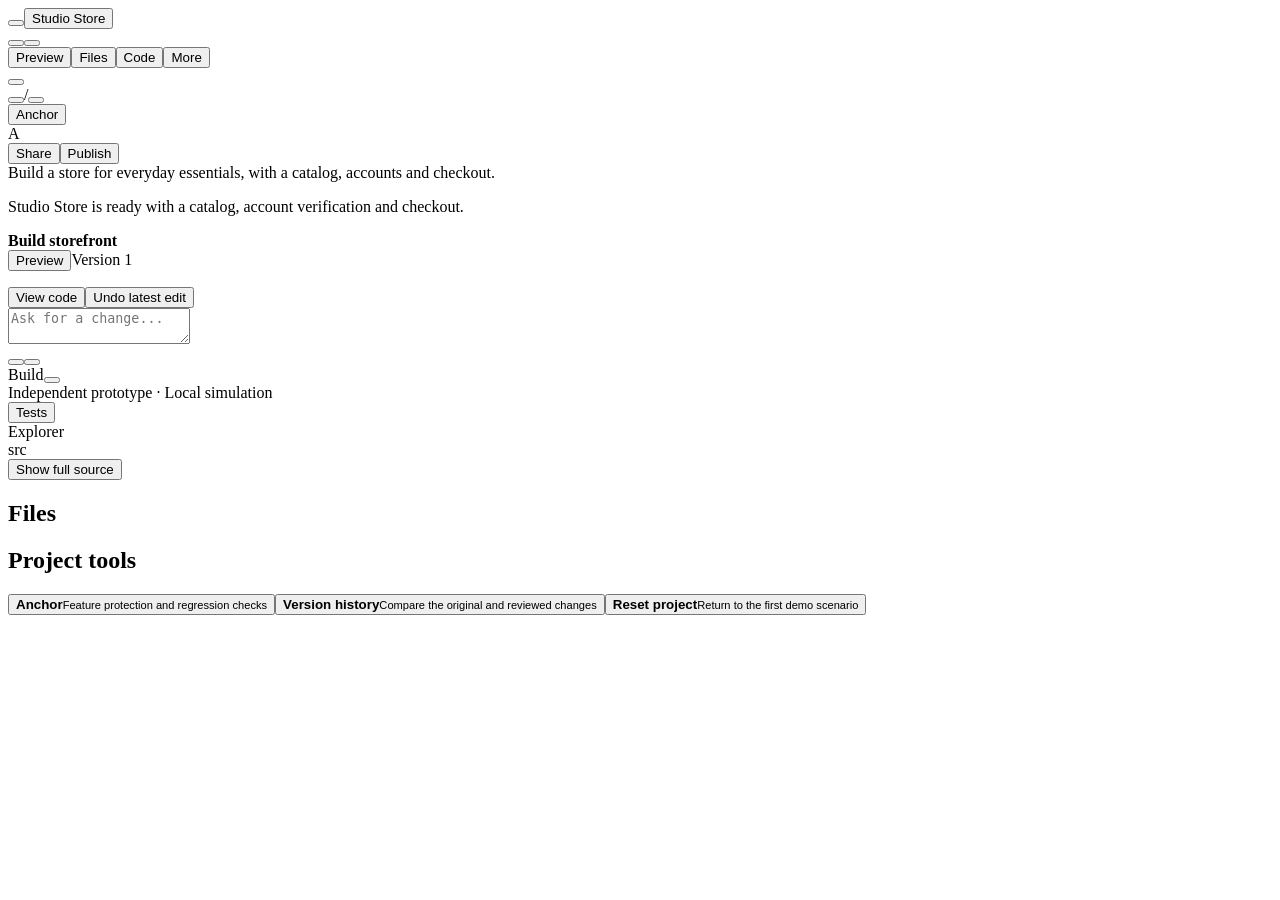
==== template.html @ e974dcbf "Release Anchor v0.2: feature-level regression protection Introduce the browser-based builder prototy" ====
<!doctype html><html lang="en"><head><meta charset="utf-8"><meta name="viewport" content="width=device-width,initial-scale=1"><meta name="color-scheme" content="dark light"><title>Studio Store | Anchor</title><style>/*__CSS__*/</style></head><body>
<header class="topbar">
  <div class="projectbar"><button class="icon-button brand-mark" id="project-menu" title="Project menu" aria-label="Project menu"><span data-icon="menu"></span></button><button class="project-name" id="project-switch">Studio Store <span data-icon="chevron"></span></button><div class="top-spacer"></div><button id="history" class="icon-button" title="History" data-icon="history"></button><button id="hide-chat" class="icon-button" title="Toggle chat panel" data-icon="panel"></button></div>
  <div class="toolbar"><nav class="main-tabs"><button class="tab active" data-tab="preview" title="Preview"><span data-icon="globe"></span><span class="tab-label">Preview</span></button><button class="tab" data-tab="files" title="Files"><span data-icon="folder"></span><span class="tab-label">Files</span></button><button class="tab" data-tab="code" title="Code"><span data-icon="code"></span><span class="tab-label">Code</span></button><button class="tab" data-tab="more" title="More"><span data-icon="more"></span><span class="tab-label">More</span></button></nav><div class="preview-controls" id="preview-controls"><button class="icon-button" id="device" title="Toggle desktop/mobile preview" data-icon="monitor"></button><div class="address"><button id="refresh" class="icon-button" title="Refresh preview" data-icon="refresh"></button><span>/</span><button id="open-preview" class="icon-button" title="Expand preview" data-icon="external"></button></div></div><div class="top-spacer"></div><button class="anchor-top" id="anchor-top"><span data-icon="anchor"></span><span>Anchor</span><span class="count" id="anchor-count" hidden></span></button><div class="avatar" title="Local workspace" aria-label="Local workspace">A</div><button class="quiet share" id="share">Share</button><button class="publish" id="publish">Publish</button></div>
</header>
<main class="workspace" id="workspace">
<aside class="chat" id="chat"><div class="chat-scroll" id="chat-scroll"><div class="message user first-msg">Build a store for everyday essentials, with a catalog, accounts and checkout.</div><div class="assistant"><p>Studio Store is ready with a catalog, account verification and checkout.</p><div class="version-card"><div><span data-icon="check"></span><b>Build storefront</b></div><div class="version-actions"><button data-action="baseline"><span data-icon="globe"></span> Preview</button><span>Version 1</span></div></div></div><div id="run-message" class="message user"></div><div class="assistant"><p id="assistant-response"></p><div id="review-card" aria-live="polite"></div><div class="response-actions"><button class="text-link" id="review-code"><span data-icon="code"></span> View code</button><button class="text-link" id="undo"><span data-icon="history"></span> Undo latest edit</button></div></div><div class="chat-end"></div></div>
<div class="composer-wrap"><div id="scenario-chips" class="scenario-chips"></div><div class="composer"><textarea id="prompt-input" aria-label="Change request" placeholder="Ask for a change..." rows="2" spellcheck="false"></textarea><div class="composer-bar"><button class="icon-button" id="examples" title="Choose an example" data-icon="plus"></button><button class="anchor-chip" id="anchor-chip"><span data-icon="anchor"></span><span id="anchor-chip-label"></span><span data-icon="chevron"></span></button><div class="top-spacer"></div><span class="build-label">Build</span><button id="send" class="send" aria-label="Send change request" title="Send change request" data-icon="up"></button></div></div><div class="disclaimer">Independent prototype · Local simulation</div></div></aside>
<section class="main-area" id="main-area"><div class="view active" id="view-preview"><div class="preview-frame" id="preview-frame"><div class="store" id="store"></div></div><div class="preview-bottom"><div class="version-switch" id="version-tabs"></div><span id="preview-hint" class="preview-hint" role="status"></span><button class="preview-anchor" id="preview-anchor" title="View regression tests"><span data-icon="activity"></span> Tests</button></div></div>
<div class="view" id="view-code"><div class="code-layout"><aside class="file-tree"><div class="pane-title">Explorer</div><div class="tree-root"><span data-icon="chevron"></span> src</div><div id="file-list"></div></aside><section class="code-pane"><div class="code-head"><span id="code-filename"></span><div class="top-spacer"></div><button class="quiet" id="diff-mode">Show full source</button></div><div id="code-content" class="code-content"></div></section></div></div>
<div class="view" id="view-files"><div class="files-pane"><h2>Files</h2><div id="files-content"></div></div></div>
<div class="view" id="view-more"><div class="files-pane"><h2>Project tools</h2><button class="tool-tile" data-action="anchor"><span data-icon="anchor"></span><div><b>Anchor</b><small>Feature protection and regression checks</small></div><span data-icon="arrow"></span></button><button class="tool-tile" data-action="history"><span data-icon="history"></span><div><b>Version history</b><small>Compare the original and reviewed changes</small></div><span data-icon="arrow"></span></button><button class="tool-tile" data-action="reset"><span data-icon="refresh"></span><div><b>Reset project</b><small>Return to the first demo scenario</small></div><span data-icon="arrow"></span></button></div></div></section>
</main>
<div class="popover" id="project-pop" hidden><b>Studio Store</b><button data-action="reset"><span data-icon="refresh"></span> Reset demo</button><button data-action="theme"><span data-icon="sun"></span> Switch appearance</button><button data-action="history"><span data-icon="history"></span> Version history</button></div>
<div class="popover example-pop" id="example-pop" hidden><b>Try a change</b><div id="examples-list"></div></div>
<div class="overlay" id="overlay" hidden><section class="drawer" role="dialog" aria-modal="true" aria-labelledby="drawer-title"><header class="drawer-header"><div class="drawer-title-wrap"><h2 id="drawer-title"><span data-icon="anchor"></span> Anchor</h2><p id="drawer-subtitle">Feature protection</p></div><div class="top-spacer"></div><button id="close-drawer" class="icon-button" title="Close" data-icon="x"></button></header><div class="drawer-tabs" id="drawer-tabs"><button class="active" data-drawer="locks">Protection</button><button data-drawer="review">Change review</button><button data-drawer="checks">Tests & impact</button></div><div class="drawer-scroll" id="drawer-body"></div><footer class="drawer-footer" id="drawer-footer"></footer></section></div>
<div class="modal-backdrop" id="modal" hidden><section class="modal" role="dialog" aria-modal="true"><header><h2 id="modal-title"></h2><button id="close-modal" class="icon-button" data-icon="x" title="Close"></button></header><div id="modal-body"></div></section></div><div id="toast" role="status" hidden></div>
<script>/*__ENGINE__*/</script><script>/*__APP__*/</script></body></html>
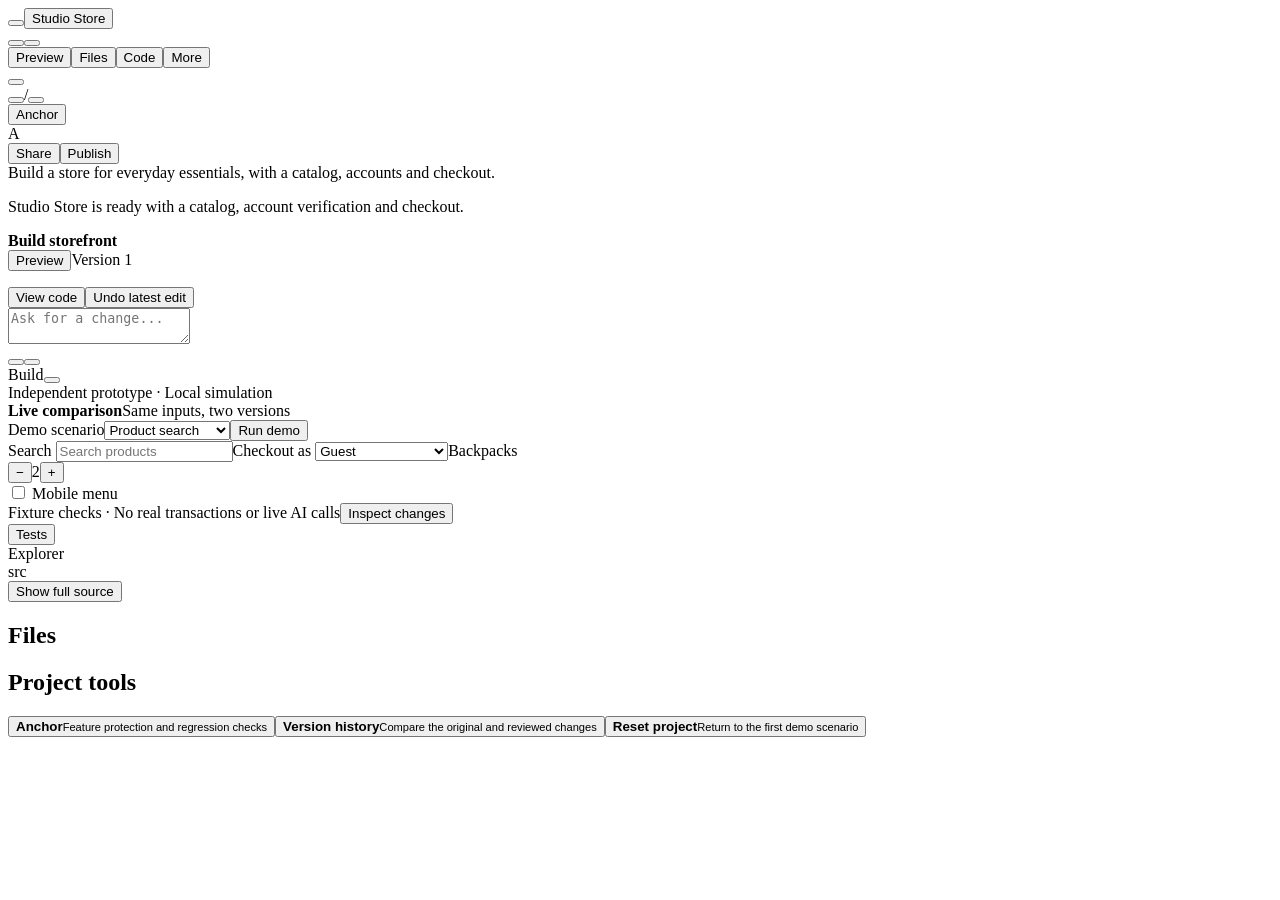
==== commit 20511fb3: "Release Anchor v0.3: guided comparison and storefront photography Add interactive paired previews, s" ====
--- a/template.html
+++ b/template.html
@@ -6,7 +6,7 @@
 <main class="workspace" id="workspace">
 <aside class="chat" id="chat"><div class="chat-scroll" id="chat-scroll"><div class="message user first-msg">Build a store for everyday essentials, with a catalog, accounts and checkout.</div><div class="assistant"><p>Studio Store is ready with a catalog, account verification and checkout.</p><div class="version-card"><div><span data-icon="check"></span><b>Build storefront</b></div><div class="version-actions"><button data-action="baseline"><span data-icon="globe"></span> Preview</button><span>Version 1</span></div></div></div><div id="run-message" class="message user"></div><div class="assistant"><p id="assistant-response"></p><div id="review-card" aria-live="polite"></div><div class="response-actions"><button class="text-link" id="review-code"><span data-icon="code"></span> View code</button><button class="text-link" id="undo"><span data-icon="history"></span> Undo latest edit</button></div></div><div class="chat-end"></div></div>
 <div class="composer-wrap"><div id="scenario-chips" class="scenario-chips"></div><div class="composer"><textarea id="prompt-input" aria-label="Change request" placeholder="Ask for a change..." rows="2" spellcheck="false"></textarea><div class="composer-bar"><button class="icon-button" id="examples" title="Choose an example" data-icon="plus"></button><button class="anchor-chip" id="anchor-chip"><span data-icon="anchor"></span><span id="anchor-chip-label"></span><span data-icon="chevron"></span></button><div class="top-spacer"></div><span class="build-label">Build</span><button id="send" class="send" aria-label="Send change request" title="Send change request" data-icon="up"></button></div></div><div class="disclaimer">Independent prototype · Local simulation</div></div></aside>
-<section class="main-area" id="main-area"><div class="view active" id="view-preview"><div class="preview-frame" id="preview-frame"><div class="store" id="store"></div></div><div class="preview-bottom"><div class="version-switch" id="version-tabs"></div><span id="preview-hint" class="preview-hint" role="status"></span><button class="preview-anchor" id="preview-anchor" title="View regression tests"><span data-icon="activity"></span> Tests</button></div></div>
+<section class="main-area" id="main-area"><div class="view active" id="view-preview"><div class="demo-toolbar"><div class="demo-toolbar-label"><strong>Live comparison</strong><span>Same inputs, two versions</span></div><label class="demo-scenario-label"><span class="sr-only">Demo scenario</span><select id="demo-scenario" aria-label="Demo scenario"><option value="search">Product search</option><option value="shipping">Free shipping</option><option value="mobile">Mobile navigation</option></select></label><button class="primary demo-run" id="run-demo" type="button"><span data-icon="play"></span> Run demo</button></div><section class="compare-panel" id="compare-panel" aria-label="Side-by-side behavior comparison"><div id="compare-overview" aria-live="polite"></div><div class="compare-controls" id="compare-controls"><label id="compare-search-label">Search <input id="compare-search" type="search" placeholder="Search products" aria-label="Search both versions"></label><label>Checkout as <select id="compare-user" aria-label="Account for both versions"><option value="guest">Guest</option><option value="verified">Verified account</option><option value="unverified">Unverified account</option></select></label><label>Backpacks <div class="quantity-control"><button id="qty-minus" aria-label="Remove one backpack">−</button><output id="compare-qty">2</output><button id="qty-plus" aria-label="Add one backpack">+</button></div></label><label class="compare-mobile-control" id="compare-mobile-label"><input type="checkbox" id="compare-mobile"> Mobile menu</label></div><div id="compare-results" class="compare-results"></div><div class="comparison-footer"><span>Fixture checks · No real transactions or live AI calls</span><button class="text-link" data-action="review">Inspect changes <span data-icon="arrow"></span></button></div></section><div class="preview-frame" id="preview-frame"><div class="store" id="store"></div></div><div class="preview-bottom"><div class="version-switch" id="version-tabs"></div><span id="preview-hint" class="preview-hint" role="status"></span><button class="preview-anchor" id="preview-anchor" title="View regression tests"><span data-icon="activity"></span> Tests</button></div></div>
 <div class="view" id="view-code"><div class="code-layout"><aside class="file-tree"><div class="pane-title">Explorer</div><div class="tree-root"><span data-icon="chevron"></span> src</div><div id="file-list"></div></aside><section class="code-pane"><div class="code-head"><span id="code-filename"></span><div class="top-spacer"></div><button class="quiet" id="diff-mode">Show full source</button></div><div id="code-content" class="code-content"></div></section></div></div>
 <div class="view" id="view-files"><div class="files-pane"><h2>Files</h2><div id="files-content"></div></div></div>
 <div class="view" id="view-more"><div class="files-pane"><h2>Project tools</h2><button class="tool-tile" data-action="anchor"><span data-icon="anchor"></span><div><b>Anchor</b><small>Feature protection and regression checks</small></div><span data-icon="arrow"></span></button><button class="tool-tile" data-action="history"><span data-icon="history"></span><div><b>Version history</b><small>Compare the original and reviewed changes</small></div><span data-icon="arrow"></span></button><button class="tool-tile" data-action="reset"><span data-icon="refresh"></span><div><b>Reset project</b><small>Return to the first demo scenario</small></div><span data-icon="arrow"></span></button></div></div></section>
@@ -15,4 +15,4 @@
 <div class="popover example-pop" id="example-pop" hidden><b>Try a change</b><div id="examples-list"></div></div>
 <div class="overlay" id="overlay" hidden><section class="drawer" role="dialog" aria-modal="true" aria-labelledby="drawer-title"><header class="drawer-header"><div class="drawer-title-wrap"><h2 id="drawer-title"><span data-icon="anchor"></span> Anchor</h2><p id="drawer-subtitle">Feature protection</p></div><div class="top-spacer"></div><button id="close-drawer" class="icon-button" title="Close" data-icon="x"></button></header><div class="drawer-tabs" id="drawer-tabs"><button class="active" data-drawer="locks">Protection</button><button data-drawer="review">Change review</button><button data-drawer="checks">Tests & impact</button></div><div class="drawer-scroll" id="drawer-body"></div><footer class="drawer-footer" id="drawer-footer"></footer></section></div>
 <div class="modal-backdrop" id="modal" hidden><section class="modal" role="dialog" aria-modal="true"><header><h2 id="modal-title"></h2><button id="close-modal" class="icon-button" data-icon="x" title="Close"></button></header><div id="modal-body"></div></section></div><div id="toast" role="status" hidden></div>
-<script>/*__ENGINE__*/</script><script>/*__APP__*/</script></body></html>
+<script>/*__ENGINE__*/</script><script>/*__ASSETS__*/</script><script>/*__APP__*/</script></body></html>
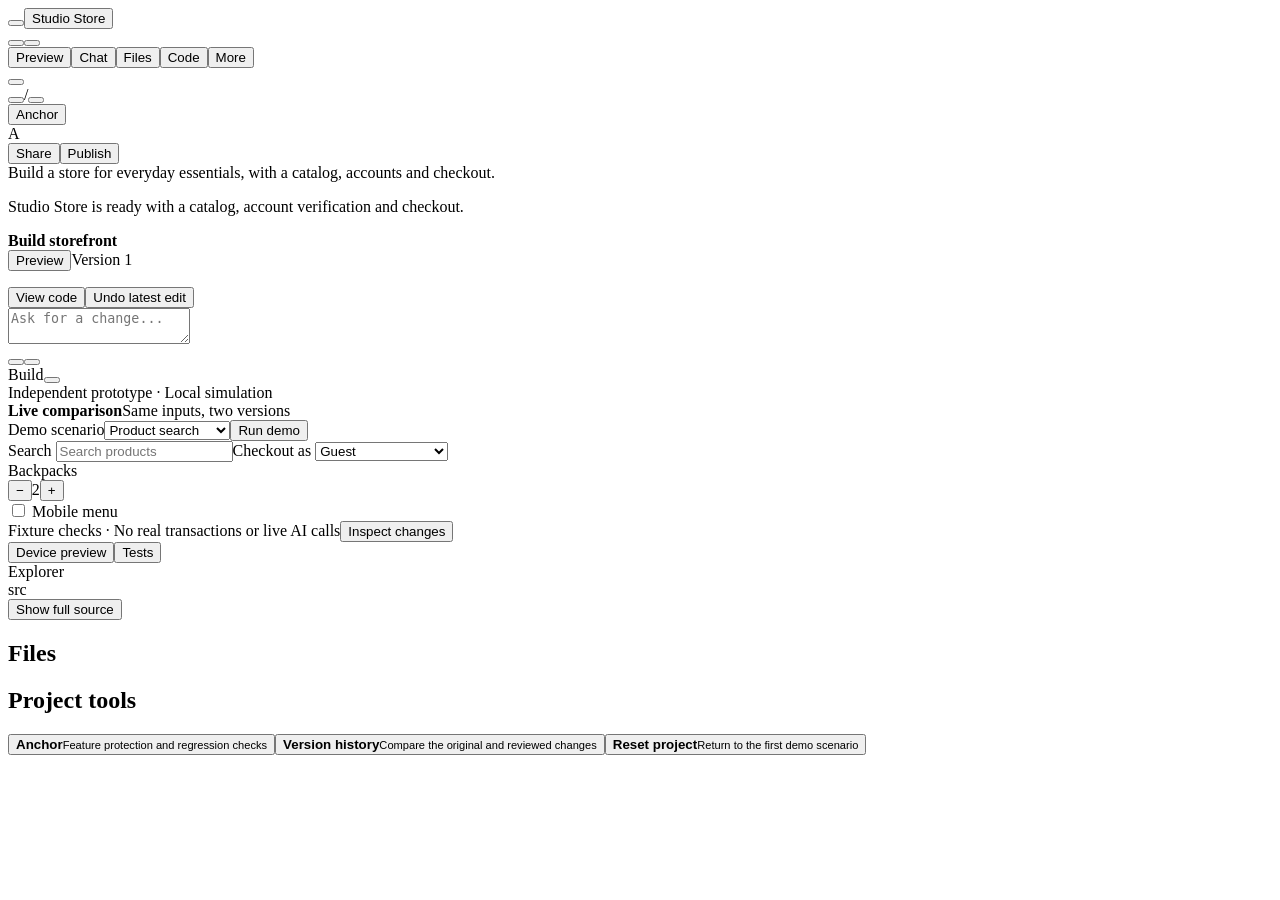
==== commit 570e6a95: "Refine responsive workspace and touch controls Separate workspace views at narrow breakpoints, impro" ====
--- a/template.html
+++ b/template.html
@@ -1,12 +1,12 @@
-<!doctype html><html lang="en"><head><meta charset="utf-8"><meta name="viewport" content="width=device-width,initial-scale=1"><meta name="color-scheme" content="dark light"><title>Studio Store | Anchor</title><style>/*__CSS__*/</style></head><body>
+<!doctype html><html lang="en"><head><meta charset="utf-8"><meta name="viewport" content="width=device-width,initial-scale=1,viewport-fit=cover"><meta name="color-scheme" content="dark light"><title>Studio Store | Anchor</title><style>/*__CSS__*/</style></head><body>
 <header class="topbar">
   <div class="projectbar"><button class="icon-button brand-mark" id="project-menu" title="Project menu" aria-label="Project menu"><span data-icon="menu"></span></button><button class="project-name" id="project-switch">Studio Store <span data-icon="chevron"></span></button><div class="top-spacer"></div><button id="history" class="icon-button" title="History" data-icon="history"></button><button id="hide-chat" class="icon-button" title="Toggle chat panel" data-icon="panel"></button></div>
-  <div class="toolbar"><nav class="main-tabs"><button class="tab active" data-tab="preview" title="Preview"><span data-icon="globe"></span><span class="tab-label">Preview</span></button><button class="tab" data-tab="files" title="Files"><span data-icon="folder"></span><span class="tab-label">Files</span></button><button class="tab" data-tab="code" title="Code"><span data-icon="code"></span><span class="tab-label">Code</span></button><button class="tab" data-tab="more" title="More"><span data-icon="more"></span><span class="tab-label">More</span></button></nav><div class="preview-controls" id="preview-controls"><button class="icon-button" id="device" title="Toggle desktop/mobile preview" data-icon="monitor"></button><div class="address"><button id="refresh" class="icon-button" title="Refresh preview" data-icon="refresh"></button><span>/</span><button id="open-preview" class="icon-button" title="Expand preview" data-icon="external"></button></div></div><div class="top-spacer"></div><button class="anchor-top" id="anchor-top"><span data-icon="anchor"></span><span>Anchor</span><span class="count" id="anchor-count" hidden></span></button><div class="avatar" title="Local workspace" aria-label="Local workspace">A</div><button class="quiet share" id="share">Share</button><button class="publish" id="publish">Publish</button></div>
+  <div class="toolbar"><nav class="main-tabs" aria-label="Workspace views"><button class="tab active" data-tab="preview" title="Preview"><span data-icon="globe"></span><span class="tab-label">Preview</span></button><button class="tab mobile-chat-tab" data-tab="chat" title="Chat" aria-controls="chat"><span data-icon="panel"></span><span class="tab-label">Chat</span></button><button class="tab" data-tab="files" title="Files"><span data-icon="folder"></span><span class="tab-label">Files</span></button><button class="tab" data-tab="code" title="Code"><span data-icon="code"></span><span class="tab-label">Code</span></button><button class="tab" data-tab="more" title="More"><span data-icon="more"></span><span class="tab-label">More</span></button></nav><div class="preview-controls" id="preview-controls"><button class="icon-button" id="device" title="Toggle desktop/mobile preview" data-icon="monitor"></button><div class="address"><button id="refresh" class="icon-button" title="Refresh preview" data-icon="refresh"></button><span>/</span><button id="open-preview" class="icon-button" title="Expand preview" data-icon="external"></button></div></div><div class="top-spacer"></div><button class="anchor-top" id="anchor-top"><span data-icon="anchor"></span><span>Anchor</span><span class="count" id="anchor-count" hidden></span></button><div class="avatar" title="Local workspace" aria-label="Local workspace">A</div><button class="quiet share" id="share">Share</button><button class="publish" id="publish">Publish</button></div>
 </header>
 <main class="workspace" id="workspace">
 <aside class="chat" id="chat"><div class="chat-scroll" id="chat-scroll"><div class="message user first-msg">Build a store for everyday essentials, with a catalog, accounts and checkout.</div><div class="assistant"><p>Studio Store is ready with a catalog, account verification and checkout.</p><div class="version-card"><div><span data-icon="check"></span><b>Build storefront</b></div><div class="version-actions"><button data-action="baseline"><span data-icon="globe"></span> Preview</button><span>Version 1</span></div></div></div><div id="run-message" class="message user"></div><div class="assistant"><p id="assistant-response"></p><div id="review-card" aria-live="polite"></div><div class="response-actions"><button class="text-link" id="review-code"><span data-icon="code"></span> View code</button><button class="text-link" id="undo"><span data-icon="history"></span> Undo latest edit</button></div></div><div class="chat-end"></div></div>
 <div class="composer-wrap"><div id="scenario-chips" class="scenario-chips"></div><div class="composer"><textarea id="prompt-input" aria-label="Change request" placeholder="Ask for a change..." rows="2" spellcheck="false"></textarea><div class="composer-bar"><button class="icon-button" id="examples" title="Choose an example" data-icon="plus"></button><button class="anchor-chip" id="anchor-chip"><span data-icon="anchor"></span><span id="anchor-chip-label"></span><span data-icon="chevron"></span></button><div class="top-spacer"></div><span class="build-label">Build</span><button id="send" class="send" aria-label="Send change request" title="Send change request" data-icon="up"></button></div></div><div class="disclaimer">Independent prototype · Local simulation</div></div></aside>
-<section class="main-area" id="main-area"><div class="view active" id="view-preview"><div class="demo-toolbar"><div class="demo-toolbar-label"><strong>Live comparison</strong><span>Same inputs, two versions</span></div><label class="demo-scenario-label"><span class="sr-only">Demo scenario</span><select id="demo-scenario" aria-label="Demo scenario"><option value="search">Product search</option><option value="shipping">Free shipping</option><option value="mobile">Mobile navigation</option></select></label><button class="primary demo-run" id="run-demo" type="button"><span data-icon="play"></span> Run demo</button></div><section class="compare-panel" id="compare-panel" aria-label="Side-by-side behavior comparison"><div id="compare-overview" aria-live="polite"></div><div class="compare-controls" id="compare-controls"><label id="compare-search-label">Search <input id="compare-search" type="search" placeholder="Search products" aria-label="Search both versions"></label><label>Checkout as <select id="compare-user" aria-label="Account for both versions"><option value="guest">Guest</option><option value="verified">Verified account</option><option value="unverified">Unverified account</option></select></label><label>Backpacks <div class="quantity-control"><button id="qty-minus" aria-label="Remove one backpack">−</button><output id="compare-qty">2</output><button id="qty-plus" aria-label="Add one backpack">+</button></div></label><label class="compare-mobile-control" id="compare-mobile-label"><input type="checkbox" id="compare-mobile"> Mobile menu</label></div><div id="compare-results" class="compare-results"></div><div class="comparison-footer"><span>Fixture checks · No real transactions or live AI calls</span><button class="text-link" data-action="review">Inspect changes <span data-icon="arrow"></span></button></div></section><div class="preview-frame" id="preview-frame"><div class="store" id="store"></div></div><div class="preview-bottom"><div class="version-switch" id="version-tabs"></div><span id="preview-hint" class="preview-hint" role="status"></span><button class="preview-anchor" id="preview-anchor" title="View regression tests"><span data-icon="activity"></span> Tests</button></div></div>
+<section class="main-area" id="main-area"><div class="view active" id="view-preview"><div class="demo-toolbar"><div class="demo-toolbar-label"><strong>Live comparison</strong><span>Same inputs, two versions</span></div><label class="demo-scenario-label"><span class="sr-only">Demo scenario</span><select id="demo-scenario" aria-label="Demo scenario"><option value="search">Product search</option><option value="shipping">Free shipping</option><option value="mobile">Mobile navigation</option><option value="dark">Dark mode</option><option value="coupon">Discount code</option><option value="sort">Price sorting</option></select></label><button class="primary demo-run" id="run-demo" type="button"><span data-icon="play"></span> Run demo</button></div><section class="compare-panel" id="compare-panel" aria-label="Side-by-side behavior comparison"><div id="compare-overview" aria-live="polite"></div><div class="compare-controls" id="compare-controls"><label id="compare-search-label">Search <input id="compare-search" type="search" placeholder="Search products" aria-label="Search both versions"></label><label>Checkout as <select id="compare-user" aria-label="Account for both versions"><option value="guest">Guest</option><option value="verified">Verified account</option><option value="unverified">Unverified account</option></select></label><div class="quantity-field" role="group" aria-label="Backpack quantity"><span>Backpacks</span><div class="quantity-control"><button id="qty-minus" aria-label="Remove one backpack">−</button><output id="compare-qty">2</output><button id="qty-plus" aria-label="Add one backpack">+</button></div></div><label class="compare-mobile-control" id="compare-mobile-label"><input type="checkbox" id="compare-mobile"> Mobile menu</label><label id="compare-theme-label" hidden>Store theme <select id="compare-theme"><option value="light">Light</option><option value="dark">Dark</option></select></label><label id="compare-coupon-label" hidden>Promo code <input id="compare-coupon" placeholder="SAVE10" maxlength="24" autocomplete="off"></label><label id="compare-sort-label" hidden>Sort by <select id="compare-sort"><option value="default">Default</option><option value="asc">Price: low to high</option><option value="desc">Price: high to low</option></select></label></div><div id="compare-results" class="compare-results"></div><div class="comparison-footer"><span>Fixture checks · No real transactions or live AI calls</span><button class="text-link" data-action="review">Inspect changes <span data-icon="arrow"></span></button></div></section><div class="preview-frame" id="preview-frame"><div class="store" id="store"></div></div><div class="preview-bottom"><div class="version-switch" id="version-tabs"></div><button class="mobile-device" id="mobile-device" type="button" aria-pressed="false" title="Toggle desktop/mobile preview"><span data-icon="monitor"></span> Device preview</button><span id="preview-hint" class="preview-hint" role="status"></span><button class="preview-anchor" id="preview-anchor" title="View regression tests"><span data-icon="activity"></span> Tests</button></div></div>
 <div class="view" id="view-code"><div class="code-layout"><aside class="file-tree"><div class="pane-title">Explorer</div><div class="tree-root"><span data-icon="chevron"></span> src</div><div id="file-list"></div></aside><section class="code-pane"><div class="code-head"><span id="code-filename"></span><div class="top-spacer"></div><button class="quiet" id="diff-mode">Show full source</button></div><div id="code-content" class="code-content"></div></section></div></div>
 <div class="view" id="view-files"><div class="files-pane"><h2>Files</h2><div id="files-content"></div></div></div>
 <div class="view" id="view-more"><div class="files-pane"><h2>Project tools</h2><button class="tool-tile" data-action="anchor"><span data-icon="anchor"></span><div><b>Anchor</b><small>Feature protection and regression checks</small></div><span data-icon="arrow"></span></button><button class="tool-tile" data-action="history"><span data-icon="history"></span><div><b>Version history</b><small>Compare the original and reviewed changes</small></div><span data-icon="arrow"></span></button><button class="tool-tile" data-action="reset"><span data-icon="refresh"></span><div><b>Reset project</b><small>Return to the first demo scenario</small></div><span data-icon="arrow"></span></button></div></div></section>
